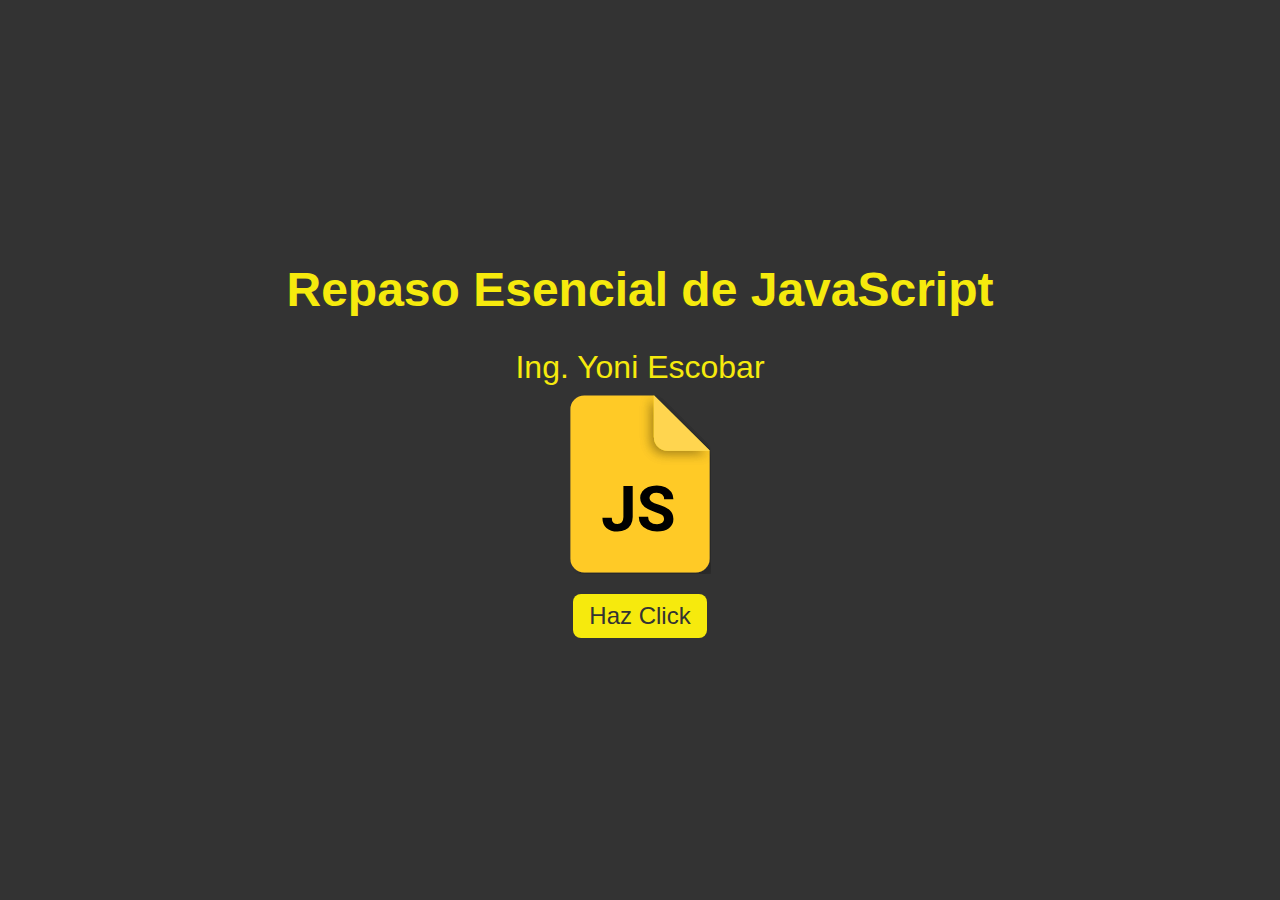
==== index.html @ 3f631c1d "repaso de react grupo viernes" ====
<!DOCTYPE html>
<html lang="en">
<head>
    <meta charset="UTF-8">
    <meta name="viewport" content="width=device-width, initial-scale=1.0">
    <title>Document</title>
    <link rel="stylesheet" href="css/styles.css">
</head>
<body>
    <header>
        <h1>Repaso Esencial de JavaScript</h1>
        <p>Ing. Yoni Escobar</p>

        <div class="logo-container">
            <img src="img/logo.svg" alt="logo">
        </div>
        <button id="boton" >Haz Click</button>
    </header>



    <!-- <script src="js/01-variables.js"></script> -->
    <!-- <script src="js/02-tipoDatos.js"></script> -->
    <!-- <script src="js/03-objetos.js"></script> -->
    <!-- <script src="js/04-array.js"></script> -->
    <!-- <script src="js/05-funciones.js"></script> -->
    <!-- <script src="js/06-condicionales.js"></script> -->
    <script src="js/07-scope.js"></script>
</body>
</html>
---- css/styles.css ----
body,html{
    margin: 0;
    padding: 0;
    height: 100%;
    display: flex;
    justify-content: center;
    align-items: center;
    background-color: #333;
    color: #f6ea0d;
    font-family: 'Roboto', sans-serif;
}

.logo-container{
    text-align: center;
}

.logo-container img{
    max-width: 20%;
    height: auto;
}

header{
    text-align: center;
    margin-bottom: 2rem;
}

h1{
    font-size: 3rem;
    margin-bottom: 0.5rem;
}

p{
    font-size: 2rem;
    margin-bottom: 0.5rem;
}

button{
    margin-top: 1rem;
    font-size: 1.5rem;
    padding: 0.5rem 1rem;
    border: none;
    border-radius: 0.5rem;
    background-color: #f6ea0d;
    color: #333;
    cursor: pointer;
}
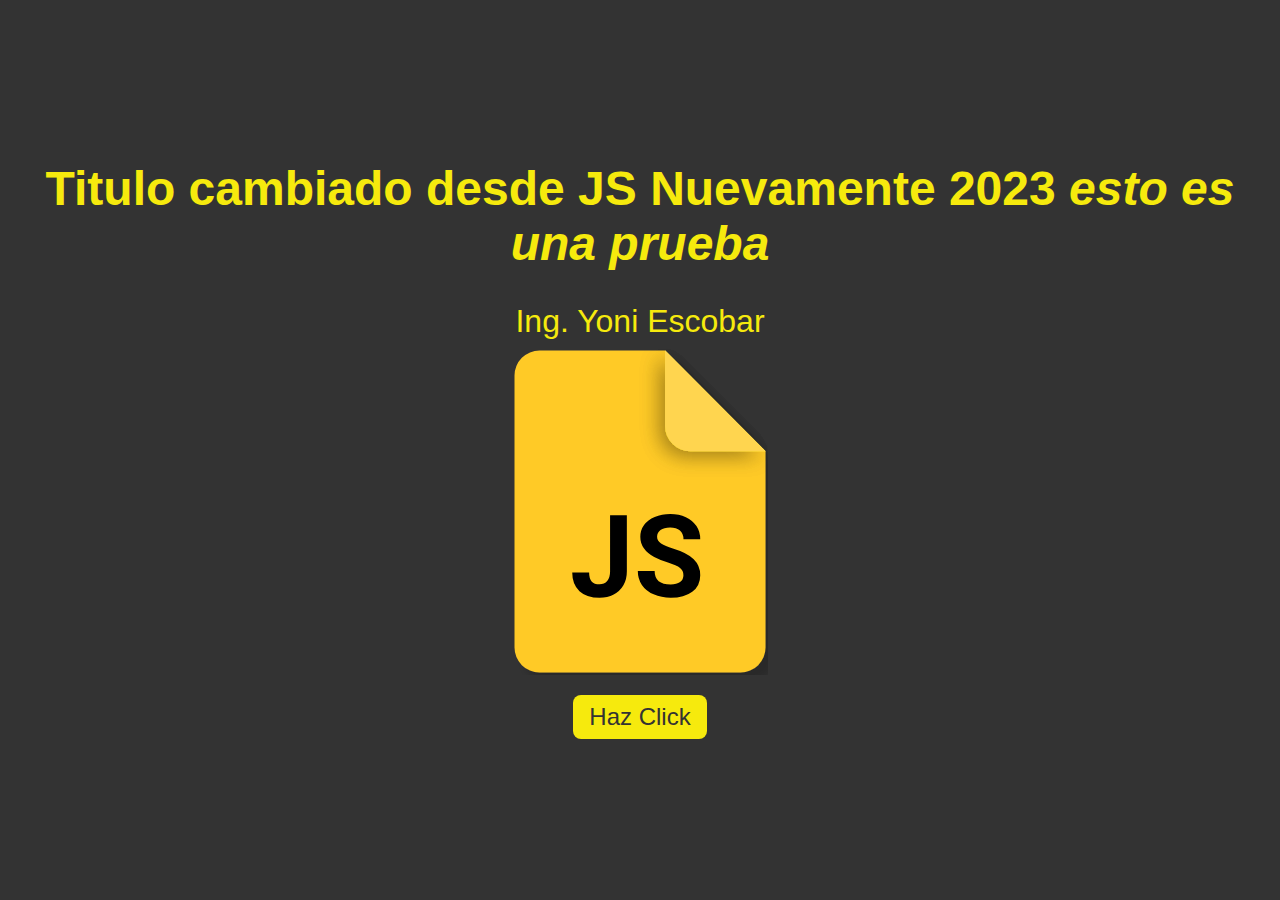
==== commit 96a9bfbc: "uso del DOM" ====
--- a/index.html
+++ b/index.html
@@ -8,14 +8,15 @@
 </head>
 <body>
     <header>
-        <h1>Repaso Esencial de JavaScript</h1>
+        <h1 id="titulo">Repaso Esencial de JavaScript</h1>
         <p>Ing. Yoni Escobar</p>
 
         <div class="logo-container">
             <img src="img/logo.svg" alt="logo">
         </div>
-        <button id="boton" >Haz Click</button>
+        <button id="boton" class="botton">Haz Click</button>
     </header>
+
 
 
 
@@ -25,6 +26,7 @@
     <!-- <script src="js/04-array.js"></script> -->
     <!-- <script src="js/05-funciones.js"></script> -->
     <!-- <script src="js/06-condicionales.js"></script> -->
-    <script src="js/07-scope.js"></script>
+    <!-- <script src="js/07-scope.js"></script> -->
+    <script src="js/08.dom.js"></script>
 </body>
 </html>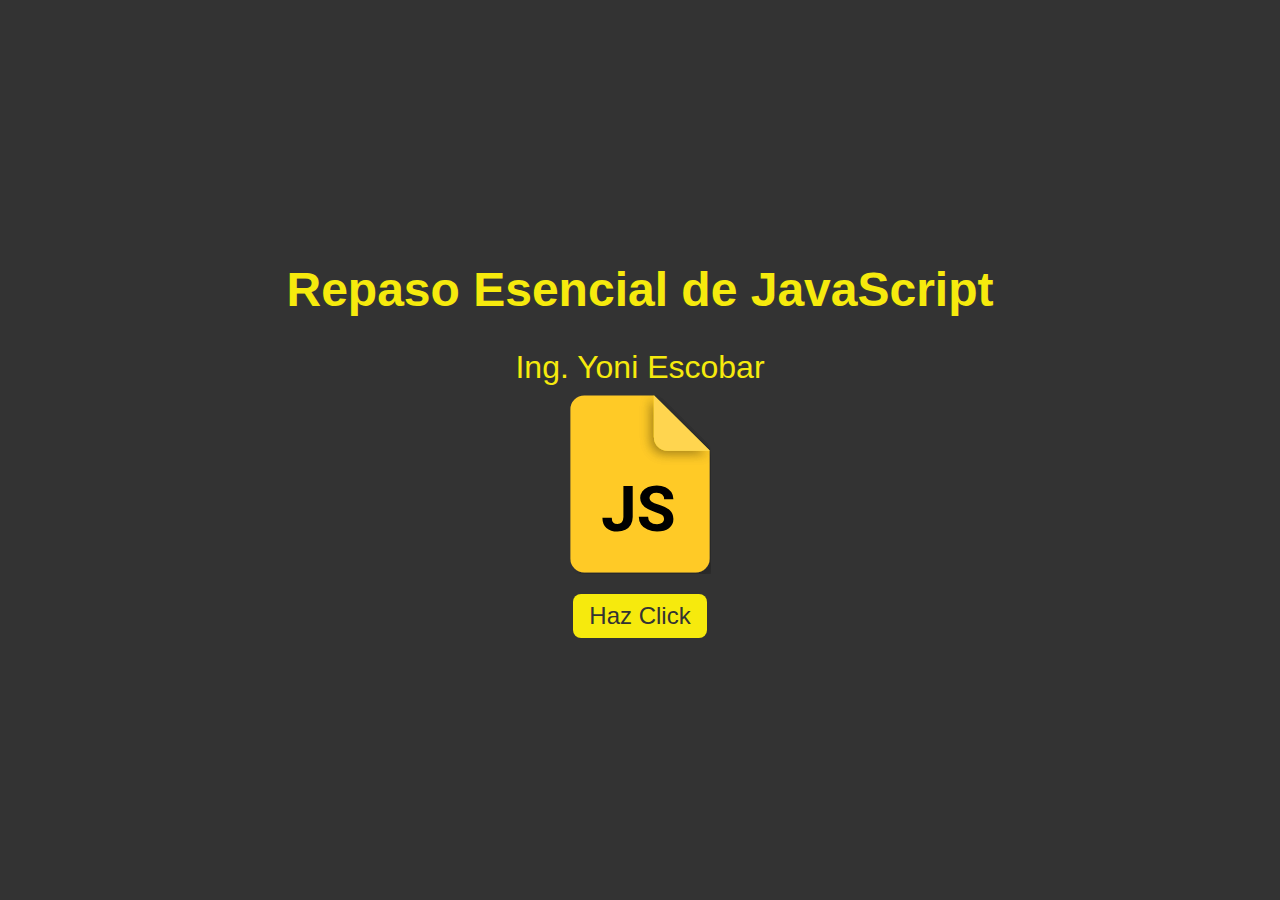
==== commit 6cfc1310: "asyn-map-objetoRepaso" ====
--- a/index.html
+++ b/index.html
@@ -27,6 +27,10 @@
     <!-- <script src="js/05-funciones.js"></script> -->
     <!-- <script src="js/06-condicionales.js"></script> -->
     <!-- <script src="js/07-scope.js"></script> -->
-    <script src="js/08.dom.js"></script>
+    <!-- <script src="js/08.dom.js"></script> -->
+    <!-- <script src="js/11-practicaObjetos.js"></script> -->
+    <!-- <script src="js/12-Map.js"></script> -->
+    <!-- <script src="js/13-Promesa.js"></script> -->
+    <script src="14-fetchApi.js"></script>
 </body>
 </html>